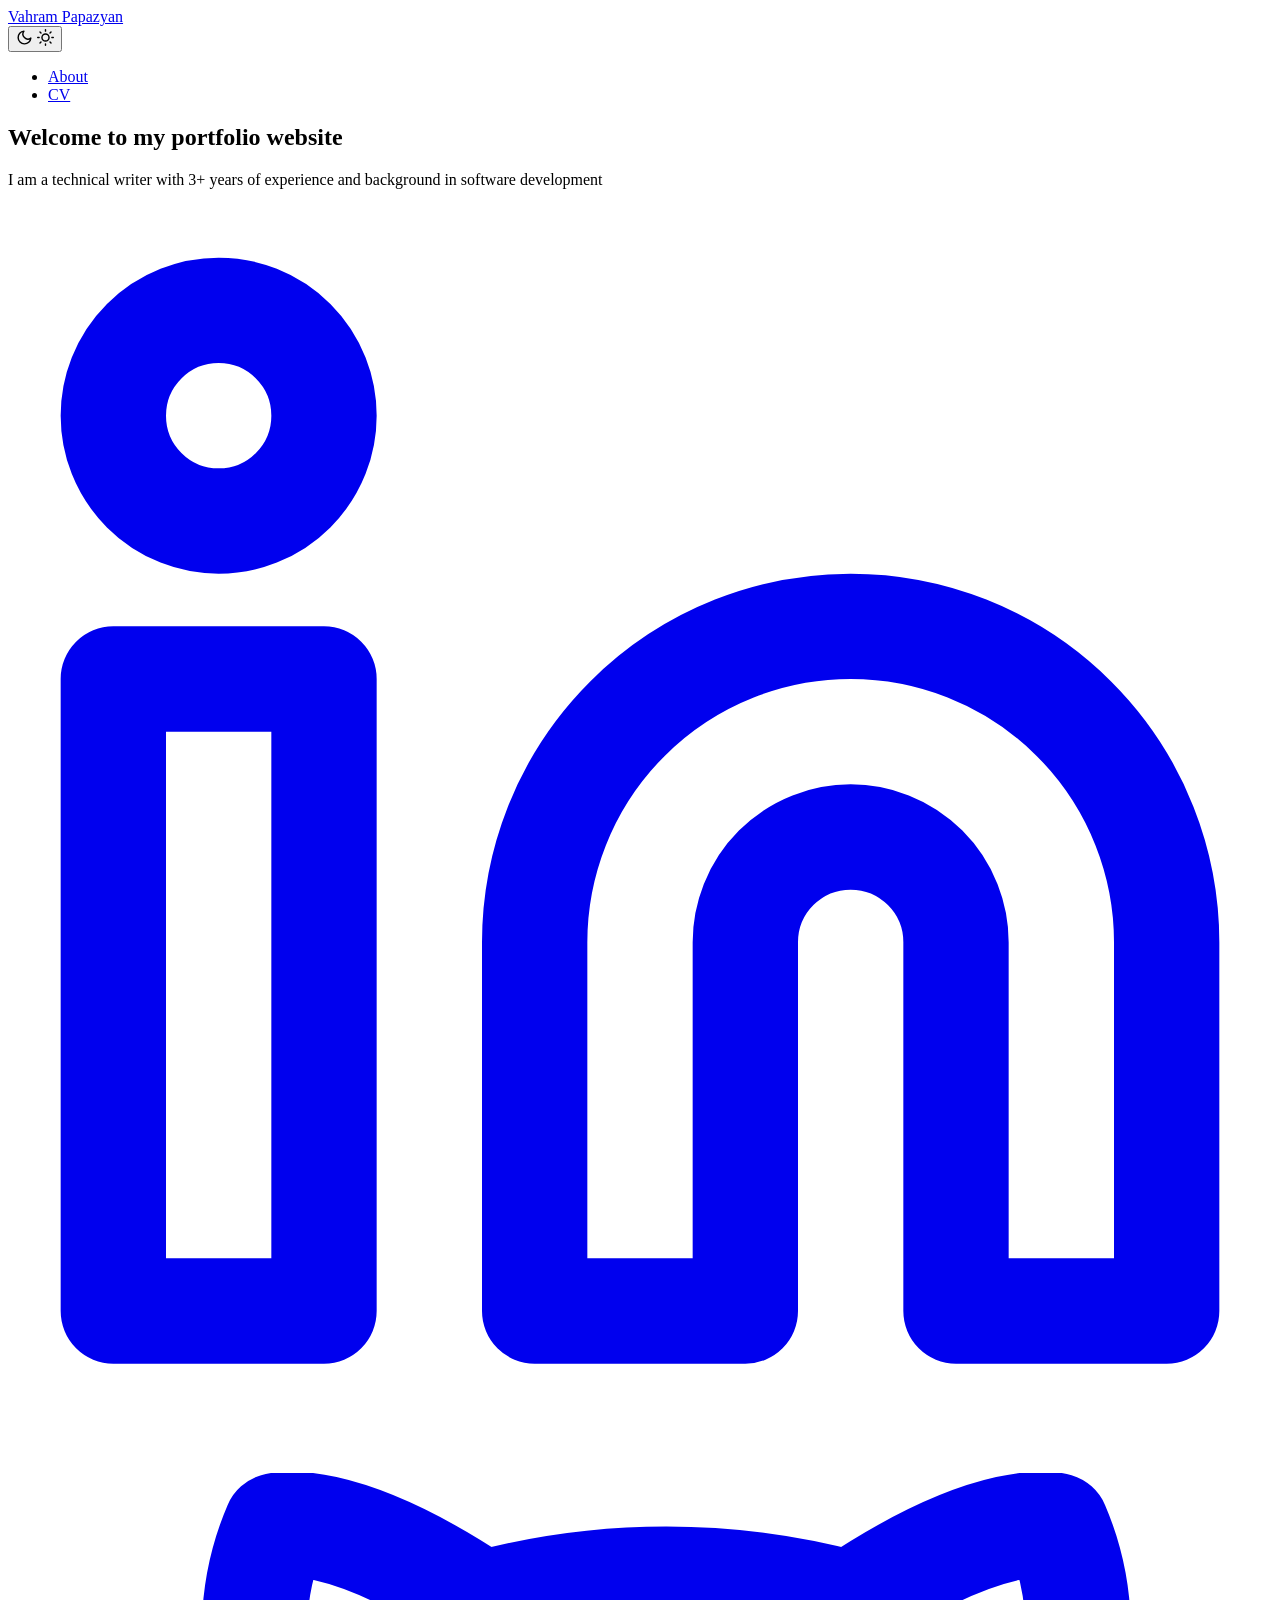
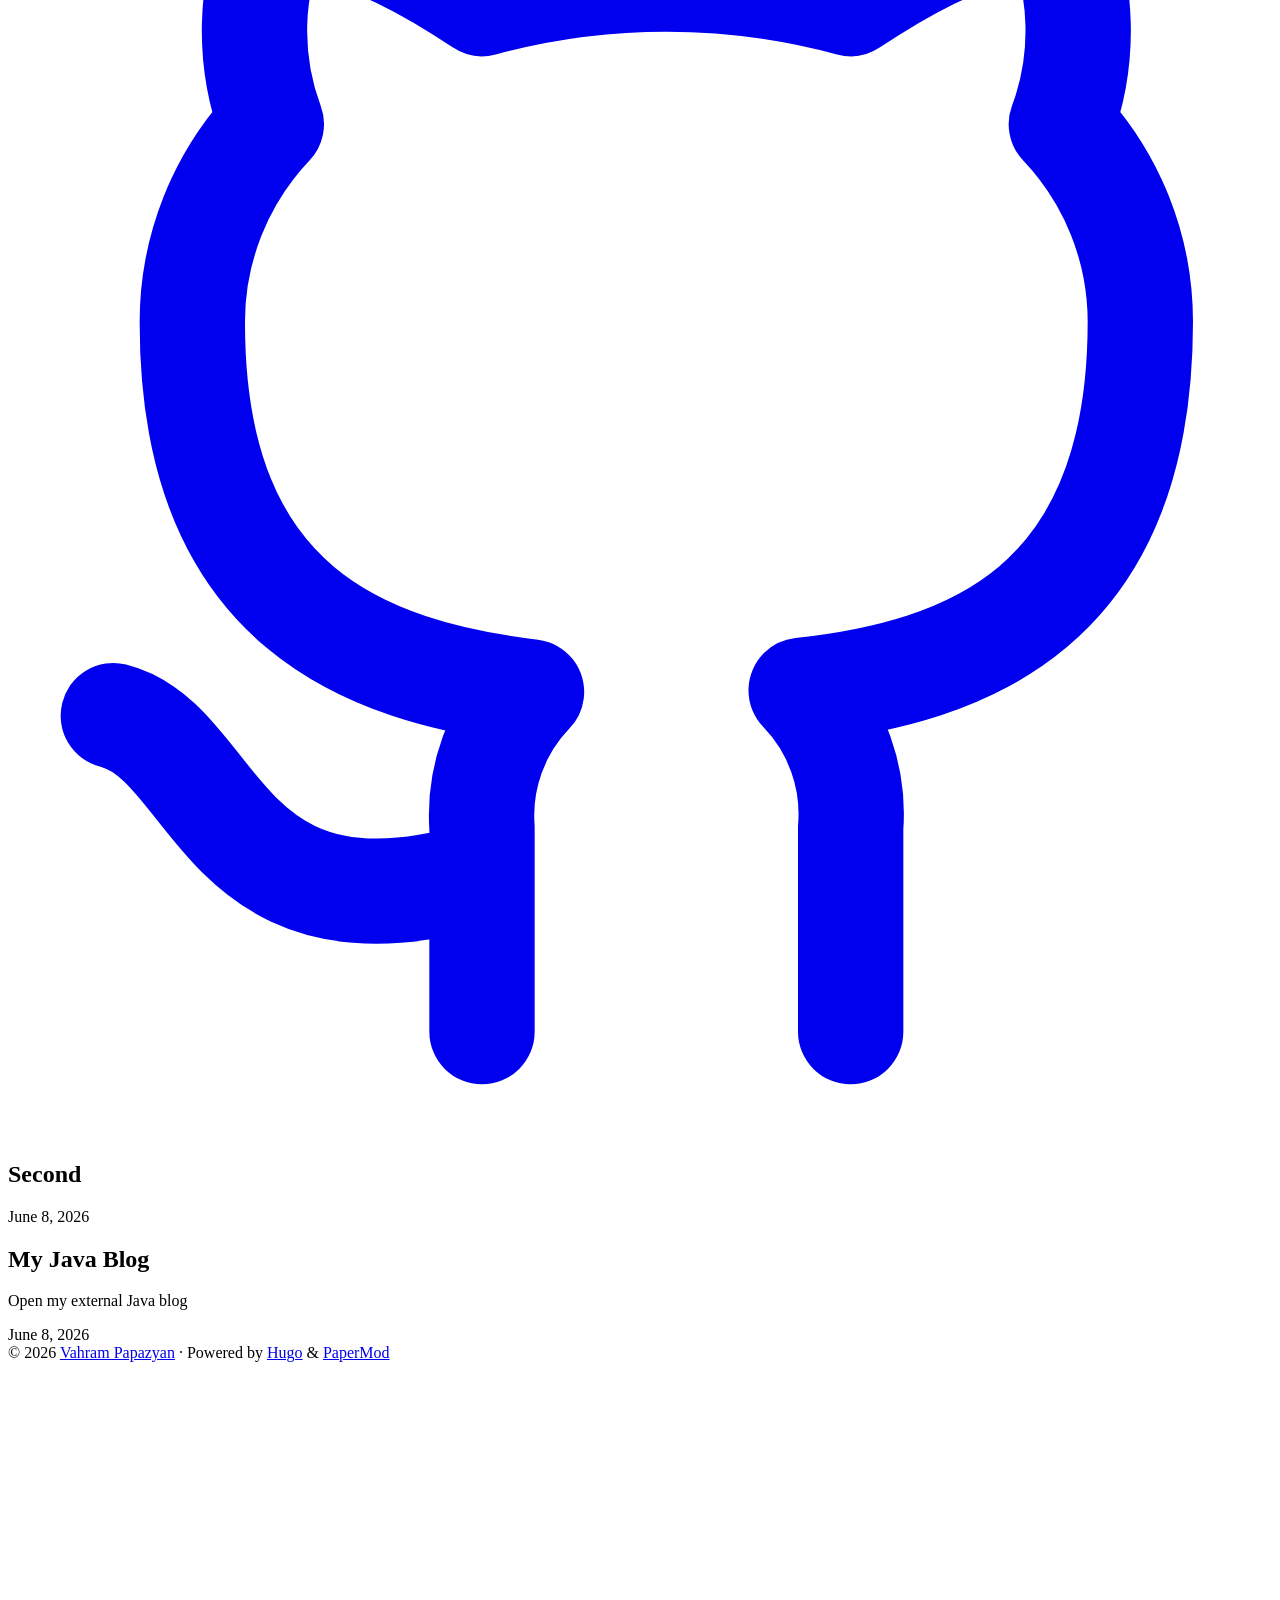
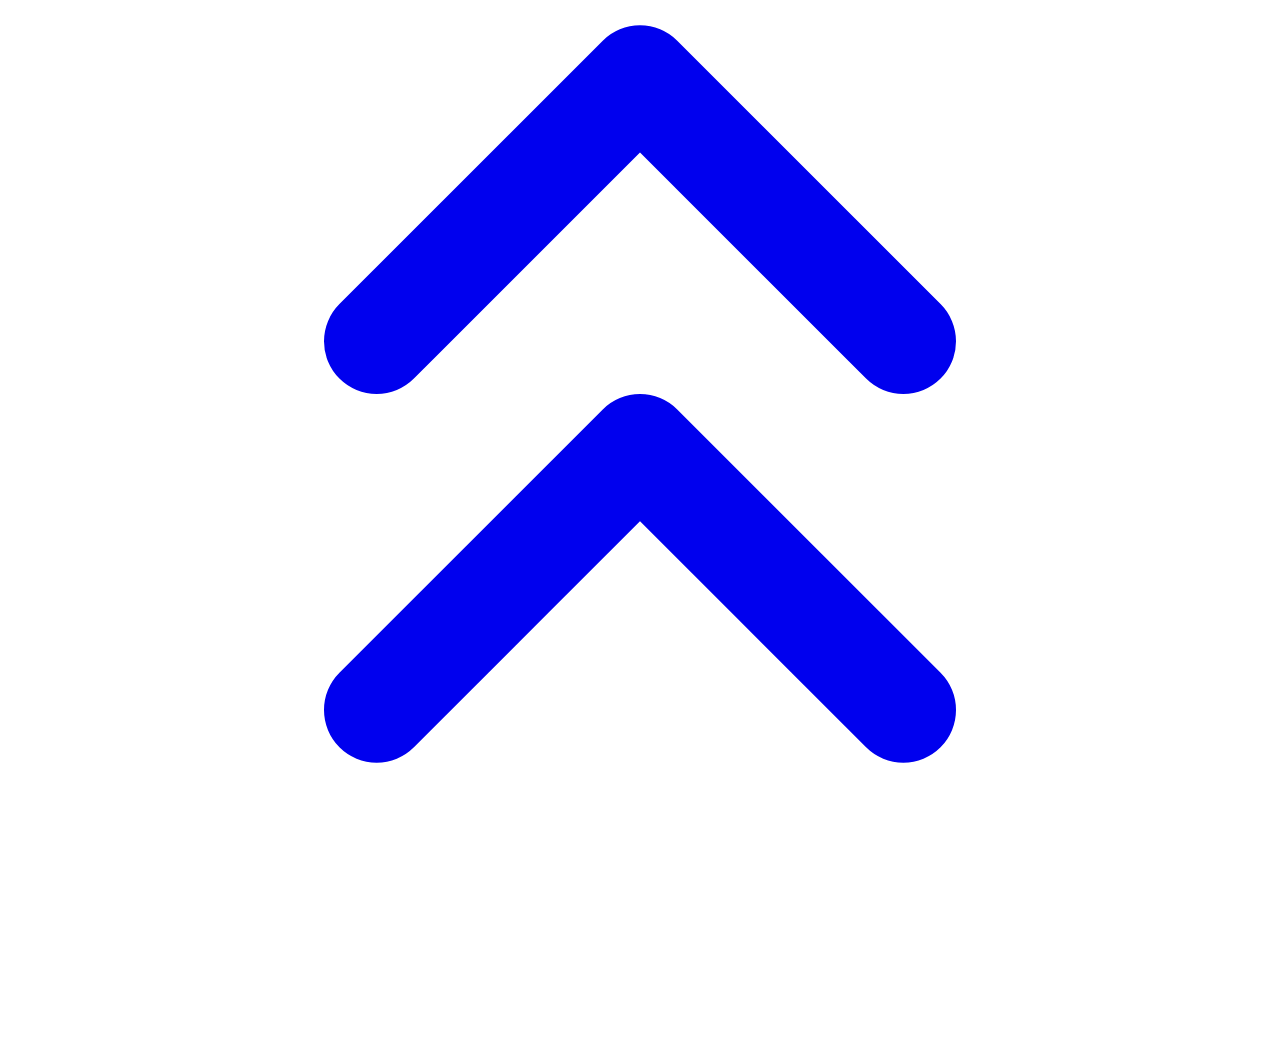
==== public/index.html @ e3df2644 "initial commit" ====
<!DOCTYPE html>
<html lang="en" dir="auto" data-theme="auto">

<head>
	<meta name="generator" content="Hugo 0.150.0"><script src="/livereload.js?mindelay=10&amp;v=2&amp;port=1313&amp;path=livereload" data-no-instant defer></script><meta charset="utf-8">
<meta http-equiv="X-UA-Compatible" content="IE=edge">
<meta name="viewport" content="width=device-width, initial-scale=1, shrink-to-fit=no">
<meta name="robots" content="noindex, nofollow">
<title>Vahram Papazyan</title>

<meta name="description" content="">
<meta name="author" content="">
<link rel="canonical" href="//localhost:1313/">
<link crossorigin="anonymous" href="/assets/css/stylesheet.6ff46447b1fa3f8a5cc0bcae48088decc3ae37f5fbc99406a3aefc3bf0e6044a.css" integrity="sha256-b/RkR7H6P4pcwLyuSAiN7MOuN/X7yZQGo678O/DmBEo=" rel="preload stylesheet" as="style">
<link rel="icon" href="//localhost:1313/favicon.ico">
<link rel="icon" type="image/png" sizes="16x16" href="//localhost:1313/favicon-16x16.png">
<link rel="icon" type="image/png" sizes="32x32" href="//localhost:1313/favicon-32x32.png">
<link rel="apple-touch-icon" href="//localhost:1313/apple-touch-icon.png">
<link rel="mask-icon" href="//localhost:1313/safari-pinned-tab.svg">
<meta name="theme-color" content="#2e2e33">
<meta name="msapplication-TileColor" content="#2e2e33">
<link rel="alternate" type="application/rss+xml" href="//localhost:1313/index.xml" title="rss">
<link rel="alternate" hreflang="en" href="//localhost:1313/">
<noscript>
    <style>
        #theme-toggle,
        .top-link {
            display: none;
        }

    </style>
    <style>
        @media (prefers-color-scheme: dark) {
            :root {
                --theme: rgb(29, 30, 32);
                --entry: rgb(46, 46, 51);
                --primary: rgb(218, 218, 219);
                --secondary: rgb(155, 156, 157);
                --tertiary: rgb(65, 66, 68);
                --content: rgb(196, 196, 197);
                --code-block-bg: rgb(46, 46, 51);
                --code-bg: rgb(55, 56, 62);
                --border: rgb(51, 51, 51);
                color-scheme: dark;
            }

            .list {
                background: var(--theme);
            }

            .toc {
                background: var(--entry);
            }
        }

    </style>
</noscript>
<script>
    if (localStorage.getItem("pref-theme") === "dark") {
        document.querySelector("html").dataset.theme = 'dark';
    } else if (localStorage.getItem("pref-theme") === "light") {
       document.querySelector("html").dataset.theme = 'light';
    } else if (window.matchMedia('(prefers-color-scheme: dark)').matches) {
        document.querySelector("html").dataset.theme = 'dark';
    } else {
        document.querySelector("html").dataset.theme = 'light';
    }

</script>
</head>
<body class="list" id="top">
    <header class="header">
    <nav class="header-nav">
        <div class="logo">
            <a href="//localhost:1313/" accesskey="h" title="Vahram Papazyan (Alt + H)">Vahram Papazyan</a>
            <div class="logo-switches">
                <button id="theme-toggle" class="theme-toggle" accesskey="t" title="(Alt + T)" aria-label="Toggle theme">
                    <svg class="moon" xmlns="http://www.w3.org/2000/svg" width="17" height="17" viewBox="0 0 24 24"
                        fill="none" stroke="currentColor" stroke-width="2" stroke-linecap="round"
                        stroke-linejoin="round">
                        <path d="M21 12.79A9 9 0 1 1 11.21 3 7 7 0 0 0 21 12.79z"></path>
                    </svg>
                    <svg class="sun" xmlns="http://www.w3.org/2000/svg" width="17" height="17" viewBox="0 0 24 24"
                        fill="none" stroke="currentColor" stroke-width="2" stroke-linecap="round"
                        stroke-linejoin="round">
                        <circle cx="12" cy="12" r="5"></circle>
                        <line x1="12" y1="1" x2="12" y2="3"></line>
                        <line x1="12" y1="21" x2="12" y2="23"></line>
                        <line x1="4.22" y1="4.22" x2="5.64" y2="5.64"></line>
                        <line x1="18.36" y1="18.36" x2="19.78" y2="19.78"></line>
                        <line x1="1" y1="12" x2="3" y2="12"></line>
                        <line x1="21" y1="12" x2="23" y2="12"></line>
                        <line x1="4.22" y1="19.78" x2="5.64" y2="18.36"></line>
                        <line x1="18.36" y1="5.64" x2="19.78" y2="4.22"></line>
                    </svg>
                </button>
            </div>
        </div>
        <ul id="menu" class="menu">
            <li>
                <a href="//localhost:1313/about/" title="About">
                    <span>About</span>
                </a>
            </li>
            <li>
                <a href="//localhost:1313/cv/" title="CV">
                    <span>CV</span>
                </a>
            </li>
        </ul>
    </nav>
</header>
<main class="main"> 
<article class="first-entry home-info">
    <header class="entry-header">
        <h1>Welcome to my portfolio website</h1>
    </header>
    <div class="entry-content md-content">
        
        <p>I am a technical writer with 3+ years of experience and background in software development</p>

    </div>
    <footer class="entry-footer">
        <div class="social-icons" >
    <a href="https://www.linkedin.com/in/vahrampapazyan/" target="_blank" rel="noopener noreferrer me"
        title="Linkedin">
        <svg xmlns="http://www.w3.org/2000/svg" viewBox="0 0 24 24" fill="none" stroke="currentColor" stroke-width="2"
    stroke-linecap="round" stroke-linejoin="round">
    <path d="M16 8a6 6 0 0 1 6 6v7h-4v-7a2 2 0 0 0-2-2 2 2 0 0 0-2 2v7h-4v-7a6 6 0 0 1 6-6z"></path>
    <rect x="2" y="9" width="4" height="12"></rect>
    <circle cx="4" cy="4" r="2"></circle>
</svg>
    </a>
    <a href="https://github.com/vahram-papazyan" target="_blank" rel="noopener noreferrer me"
        title="GitHub">
        <svg xmlns="http://www.w3.org/2000/svg" viewBox="0 0 24 24" fill="none" stroke="currentColor" stroke-width="2"
    stroke-linecap="round" stroke-linejoin="round">
    <path
        d="M9 19c-5 1.5-5-2.5-7-3m14 6v-3.87a3.37 3.37 0 0 0-.94-2.61c3.14-.35 6.44-1.54 6.44-7A5.44 5.44 0 0 0 20 4.77 5.07 5.07 0 0 0 19.91 1S18.73.65 16 2.48a13.38 13.38 0 0 0-7 0C6.27.65 5.09 1 5.09 1A5.07 5.07 0 0 0 5 4.77a5.44 5.44 0 0 0-1.5 3.78c0 5.42 3.3 6.61 6.44 7A3.37 3.37 0 0 0 9 18.13V22">
    </path>
</svg>
    </a>
</div>

    </footer>
</article>

<article class="post-entry"> 
  <header class="entry-header">
    <h2 class="entry-hint-parent">Second
    </h2>
  </header>
  <div class="entry-content">
    <p></p>
  </div>
  <footer class="entry-footer">

<span title='2026-06-08 14:48:52 +0400 +04'>June 8, 2026</span></footer>
  <a class="entry-link" aria-label="post link to Second" href="//localhost:1313/posts/second/"></a>
</article>

<article class="post-entry"> 
  <header class="entry-header">
    <h2 class="entry-hint-parent">My Java Blog
    </h2>
  </header>
  <div class="entry-content">
    <p>Open my external Java blog</p>
  </div>
  <footer class="entry-footer">

<span title='2026-06-08 02:12:17 +0400 +04'>June 8, 2026</span></footer>
  <a class="entry-link" aria-label="post link to My Java Blog" href="https://hyperskill.org/learn/step/23601"></a>
</article>
    </main>
    
<footer class="footer">
        <span>&copy; 2026 <a href="//localhost:1313/">Vahram Papazyan</a></span> · 

    
    
    <span>
        Powered by
        <a href="https://gohugo.io/?utm_source=papermod" rel="noopener" target="_blank">Hugo</a> &
        <a href="https://github.com/adityatelange/hugo-PaperMod/" rel="noopener" target="_blank">PaperMod</a>
    </span>
</footer>
<a href="#top" id="top-link" class="top-link hidden" aria-label="go to top" title="Go to Top (Alt + G)" accesskey="g">
    <svg xmlns="http://www.w3.org/2000/svg" viewBox="0 0 24 24" fill="none" stroke="currentColor" stroke-width="2"
        stroke-linecap="round" stroke-linejoin="round" class="feather feather-chevrons-up">
        <polyline points="17 11 12 6 7 11"></polyline>
        <polyline points="17 18 12 13 7 18"></polyline>
    </svg>
</a>

<script>
    let menu = document.getElementById('menu');
    if (menu) {
        
        const scrollPosition = localStorage.getItem("menu-scroll-position");
        if (scrollPosition) {
            menu.scrollLeft = parseInt(scrollPosition, 10);
        }
        
        menu.onscroll = function () {
            localStorage.setItem("menu-scroll-position", menu.scrollLeft);
        }
    }

    document.querySelectorAll('a[href^="#"]').forEach(anchor => {
        anchor.addEventListener("click", function (e) {
            e.preventDefault();
            var id = this.getAttribute("href").substr(1);
            if (!window.matchMedia('(prefers-reduced-motion: reduce)').matches) {
                document.querySelector(`[id='${decodeURIComponent(id)}']`).scrollIntoView({
                    behavior: "smooth"
                });
            } else {
                document.querySelector(`[id='${decodeURIComponent(id)}']`).scrollIntoView();
            }
            if (id === "top") {
                history.replaceState(null, null, " ");
            } else {
                history.pushState(null, null, `#${id}`);
            }
        });
    });

</script>
<script>
    var toplink = document.getElementById("top-link");
    window.onscroll = function () {
        const scrollThreshold = window.innerHeight;
        if (document.body.scrollTop > scrollThreshold || document.documentElement.scrollTop > scrollThreshold) {
            toplink.classList.remove("hidden");
        } else {
            toplink.classList.add("hidden");
        }
    };

</script>
<script>
    document.getElementById("theme-toggle").addEventListener("click", () => {
        const html = document.querySelector("html");
        if (html.dataset.theme === "dark") {
            html.dataset.theme = 'light';
            localStorage.setItem("pref-theme", 'light');
        } else {
            html.dataset.theme = 'dark';
            localStorage.setItem("pref-theme", 'dark');
        }
    })

</script>
</body>

</html>
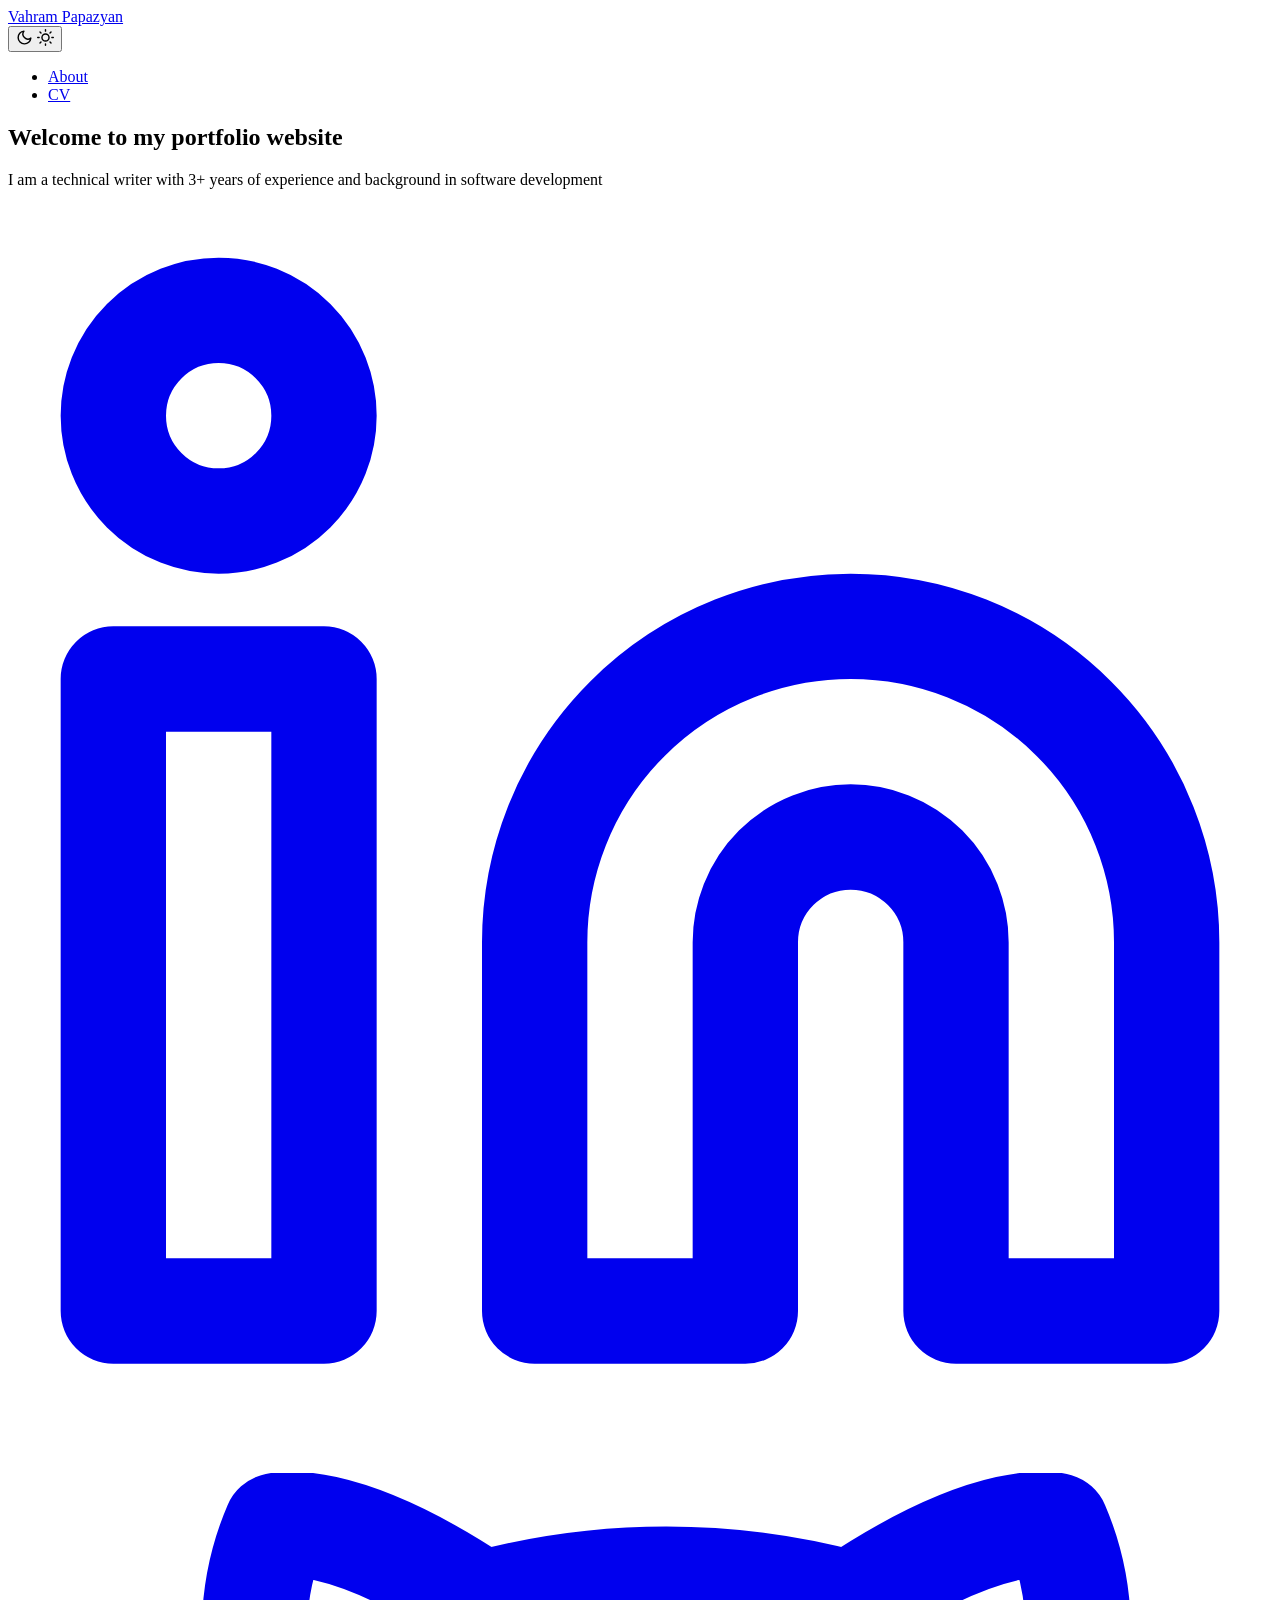
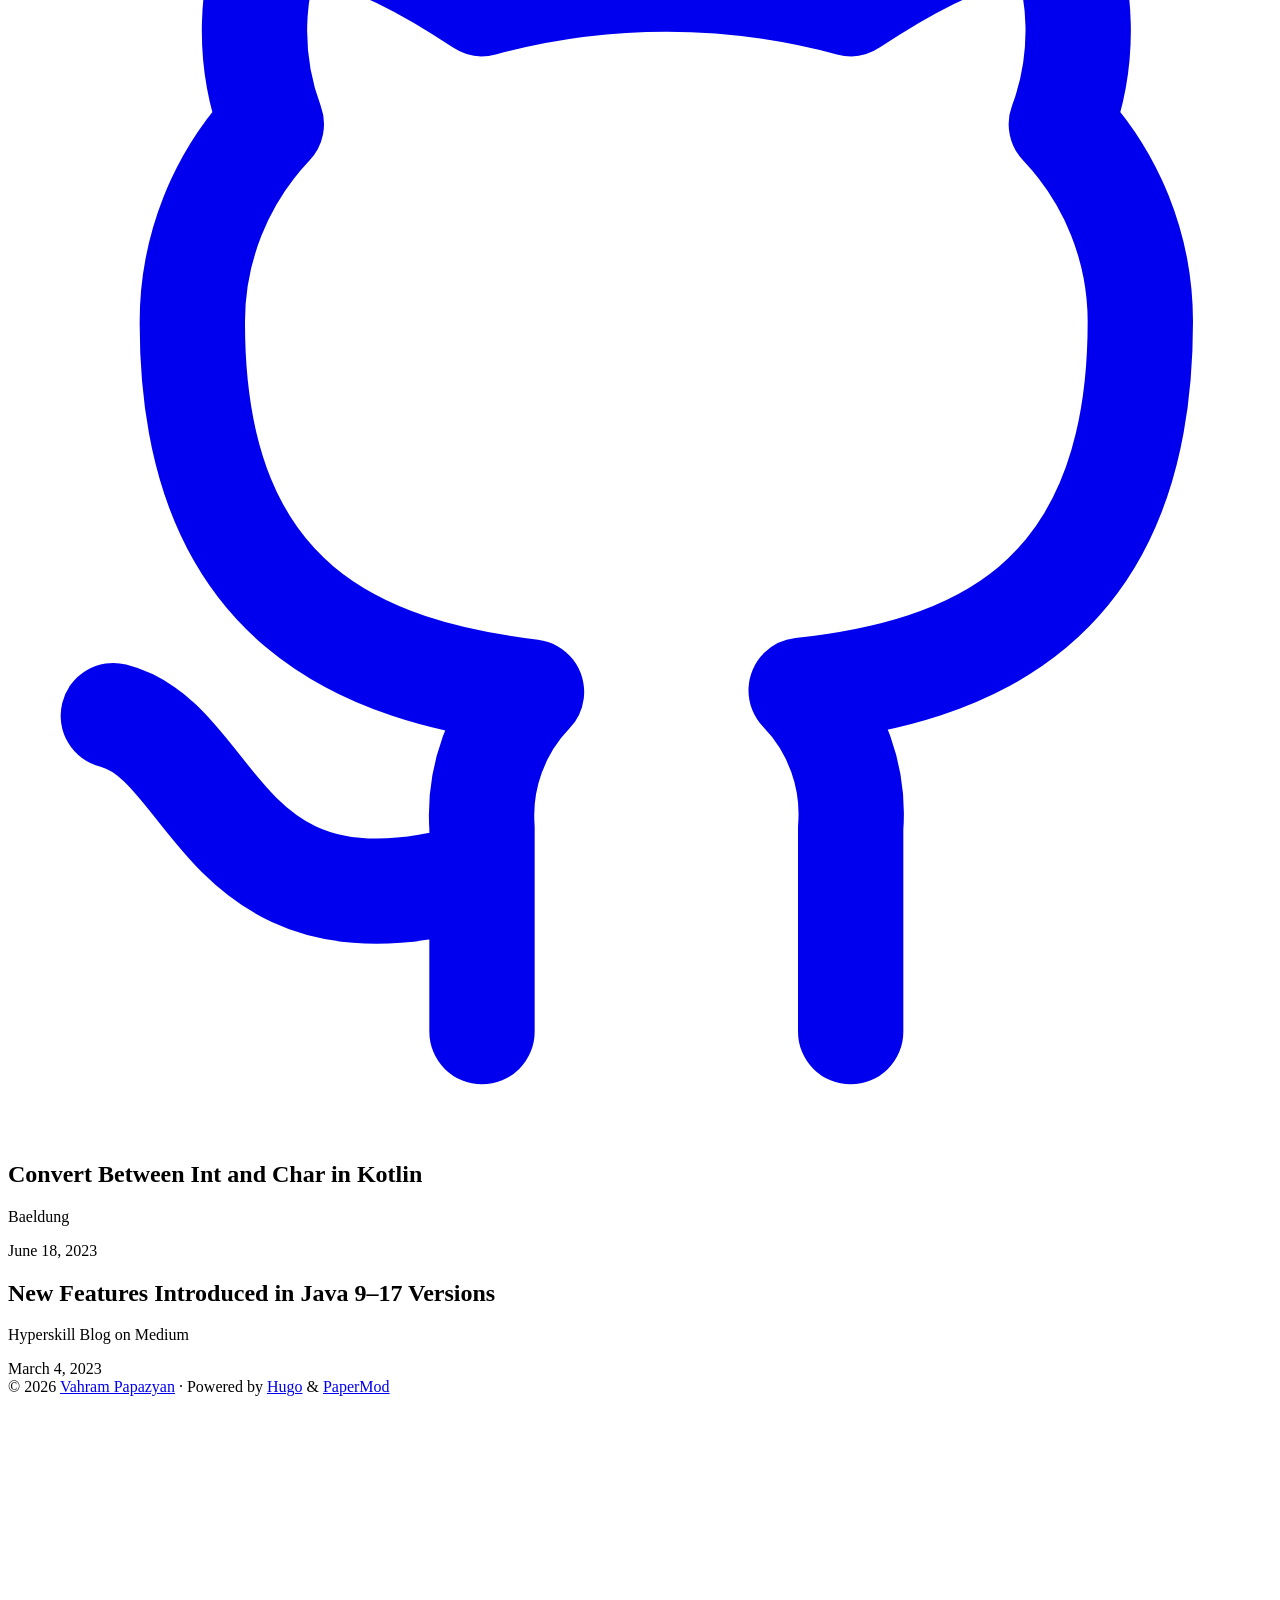
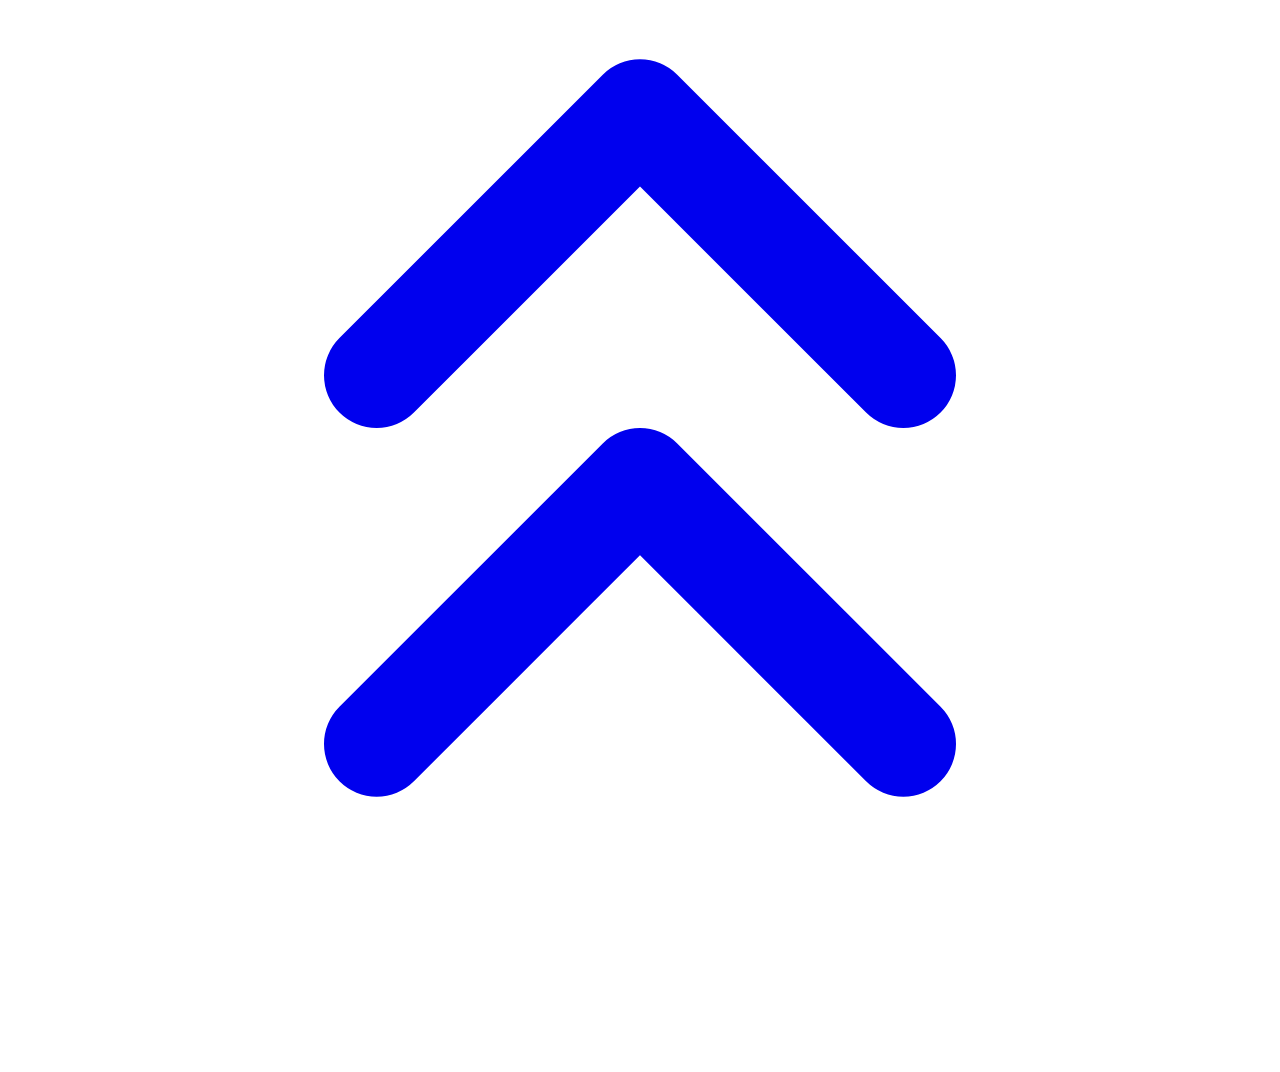
==== commit 3f08ea3a: "update existing posts" ====
--- a/public/index.html
+++ b/public/index.html
@@ -2,7 +2,7 @@
 <html lang="en" dir="auto" data-theme="auto">
 
 <head>
-	<meta name="generator" content="Hugo 0.150.0"><script src="/livereload.js?mindelay=10&amp;v=2&amp;port=1313&amp;path=livereload" data-no-instant defer></script><meta charset="utf-8">
+	<meta name="generator" content="Hugo 0.150.0"><script src="/portfolio/livereload.js?mindelay=10&amp;v=2&amp;port=1313&amp;path=portfolio/livereload" data-no-instant defer></script><meta charset="utf-8">
 <meta http-equiv="X-UA-Compatible" content="IE=edge">
 <meta name="viewport" content="width=device-width, initial-scale=1, shrink-to-fit=no">
 <meta name="robots" content="noindex, nofollow">
@@ -10,17 +10,17 @@
 
 <meta name="description" content="">
 <meta name="author" content="">
-<link rel="canonical" href="//localhost:1313/">
-<link crossorigin="anonymous" href="/assets/css/stylesheet.6ff46447b1fa3f8a5cc0bcae48088decc3ae37f5fbc99406a3aefc3bf0e6044a.css" integrity="sha256-b/RkR7H6P4pcwLyuSAiN7MOuN/X7yZQGo678O/DmBEo=" rel="preload stylesheet" as="style">
-<link rel="icon" href="//localhost:1313/favicon.ico">
-<link rel="icon" type="image/png" sizes="16x16" href="//localhost:1313/favicon-16x16.png">
-<link rel="icon" type="image/png" sizes="32x32" href="//localhost:1313/favicon-32x32.png">
-<link rel="apple-touch-icon" href="//localhost:1313/apple-touch-icon.png">
-<link rel="mask-icon" href="//localhost:1313/safari-pinned-tab.svg">
+<link rel="canonical" href="http://localhost:1313/portfolio/">
+<link crossorigin="anonymous" href="/portfolio/assets/css/stylesheet.6ff46447b1fa3f8a5cc0bcae48088decc3ae37f5fbc99406a3aefc3bf0e6044a.css" integrity="sha256-b/RkR7H6P4pcwLyuSAiN7MOuN/X7yZQGo678O/DmBEo=" rel="preload stylesheet" as="style">
+<link rel="icon" href="http://localhost:1313/portfolio/favicon.ico">
+<link rel="icon" type="image/png" sizes="16x16" href="http://localhost:1313/portfolio/favicon-16x16.png">
+<link rel="icon" type="image/png" sizes="32x32" href="http://localhost:1313/portfolio/favicon-32x32.png">
+<link rel="apple-touch-icon" href="http://localhost:1313/portfolio/apple-touch-icon.png">
+<link rel="mask-icon" href="http://localhost:1313/portfolio/safari-pinned-tab.svg">
 <meta name="theme-color" content="#2e2e33">
 <meta name="msapplication-TileColor" content="#2e2e33">
-<link rel="alternate" type="application/rss+xml" href="//localhost:1313/index.xml" title="rss">
-<link rel="alternate" hreflang="en" href="//localhost:1313/">
+<link rel="alternate" type="application/rss+xml" href="http://localhost:1313/portfolio/index.xml" title="rss">
+<link rel="alternate" hreflang="en" href="http://localhost:1313/portfolio/">
 <noscript>
     <style>
         #theme-toggle,
@@ -72,7 +72,7 @@
     <header class="header">
     <nav class="header-nav">
         <div class="logo">
-            <a href="//localhost:1313/" accesskey="h" title="Vahram Papazyan (Alt + H)">Vahram Papazyan</a>
+            <a href="http://localhost:1313/portfolio/" accesskey="h" title="Vahram Papazyan (Alt + H)">Vahram Papazyan</a>
             <div class="logo-switches">
                 <button id="theme-toggle" class="theme-toggle" accesskey="t" title="(Alt + T)" aria-label="Toggle theme">
                     <svg class="moon" xmlns="http://www.w3.org/2000/svg" width="17" height="17" viewBox="0 0 24 24"
@@ -98,12 +98,12 @@
         </div>
         <ul id="menu" class="menu">
             <li>
-                <a href="//localhost:1313/about/" title="About">
+                <a href="http://localhost:1313/portfolio/about/" title="About">
                     <span>About</span>
                 </a>
             </li>
             <li>
-                <a href="//localhost:1313/cv/" title="CV">
+                <a href="http://localhost:1313/portfolio/my-cv/" title="CV">
                     <span>CV</span>
                 </a>
             </li>
@@ -147,35 +147,35 @@
 
 <article class="post-entry"> 
   <header class="entry-header">
-    <h2 class="entry-hint-parent">Second
+    <h2 class="entry-hint-parent">Convert Between Int and Char in Kotlin
     </h2>
   </header>
   <div class="entry-content">
-    <p></p>
+    <p>Baeldung</p>
   </div>
   <footer class="entry-footer">
 
-<span title='2026-06-08 14:48:52 +0400 +04'>June 8, 2026</span></footer>
-  <a class="entry-link" aria-label="post link to Second" href="//localhost:1313/posts/second/"></a>
+<span title='2023-06-18 14:48:52 +0400 +04'>June 18, 2023</span></footer>
+  <a class="entry-link" aria-label="post link to Convert Between Int and Char in Kotlin" href="https://www.baeldung.com/kotlin/convert-between-int-and-char"></a>
 </article>
 
 <article class="post-entry"> 
   <header class="entry-header">
-    <h2 class="entry-hint-parent">My Java Blog
+    <h2 class="entry-hint-parent">New Features Introduced in Java 9–17 Versions
     </h2>
   </header>
   <div class="entry-content">
-    <p>Open my external Java blog</p>
+    <p>Hyperskill Blog on Medium</p>
   </div>
   <footer class="entry-footer">
 
-<span title='2026-06-08 02:12:17 +0400 +04'>June 8, 2026</span></footer>
-  <a class="entry-link" aria-label="post link to My Java Blog" href="https://hyperskill.org/learn/step/23601"></a>
+<span title='2023-03-04 02:12:17 +0400 +04'>March 4, 2023</span></footer>
+  <a class="entry-link" aria-label="post link to New Features Introduced in Java 9–17 Versions" href="https://medium.com/hyperskill/new-features-introduced-in-java-9-17-versions-5af709b58f0e"></a>
 </article>
     </main>
     
 <footer class="footer">
-        <span>&copy; 2026 <a href="//localhost:1313/">Vahram Papazyan</a></span> · 
+        <span>&copy; 2026 <a href="http://localhost:1313/portfolio/">Vahram Papazyan</a></span> · 
 
     
     
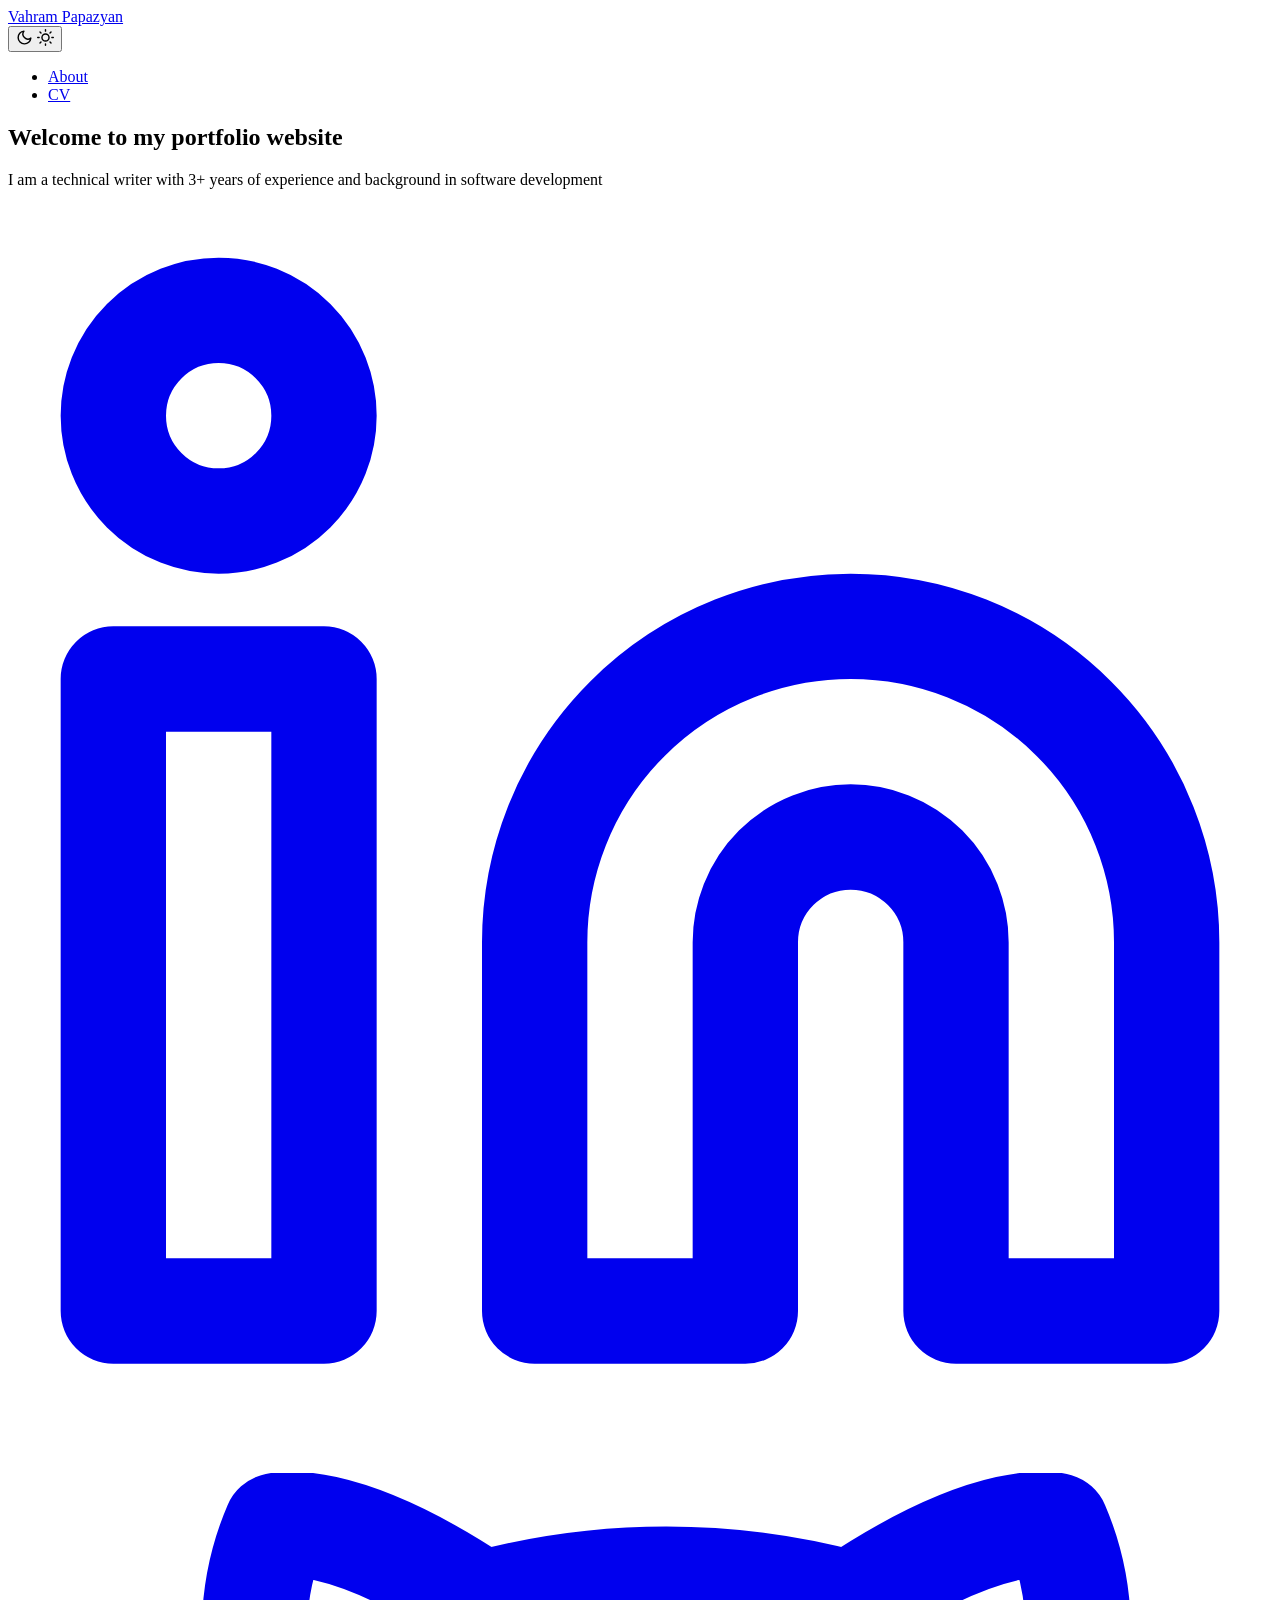
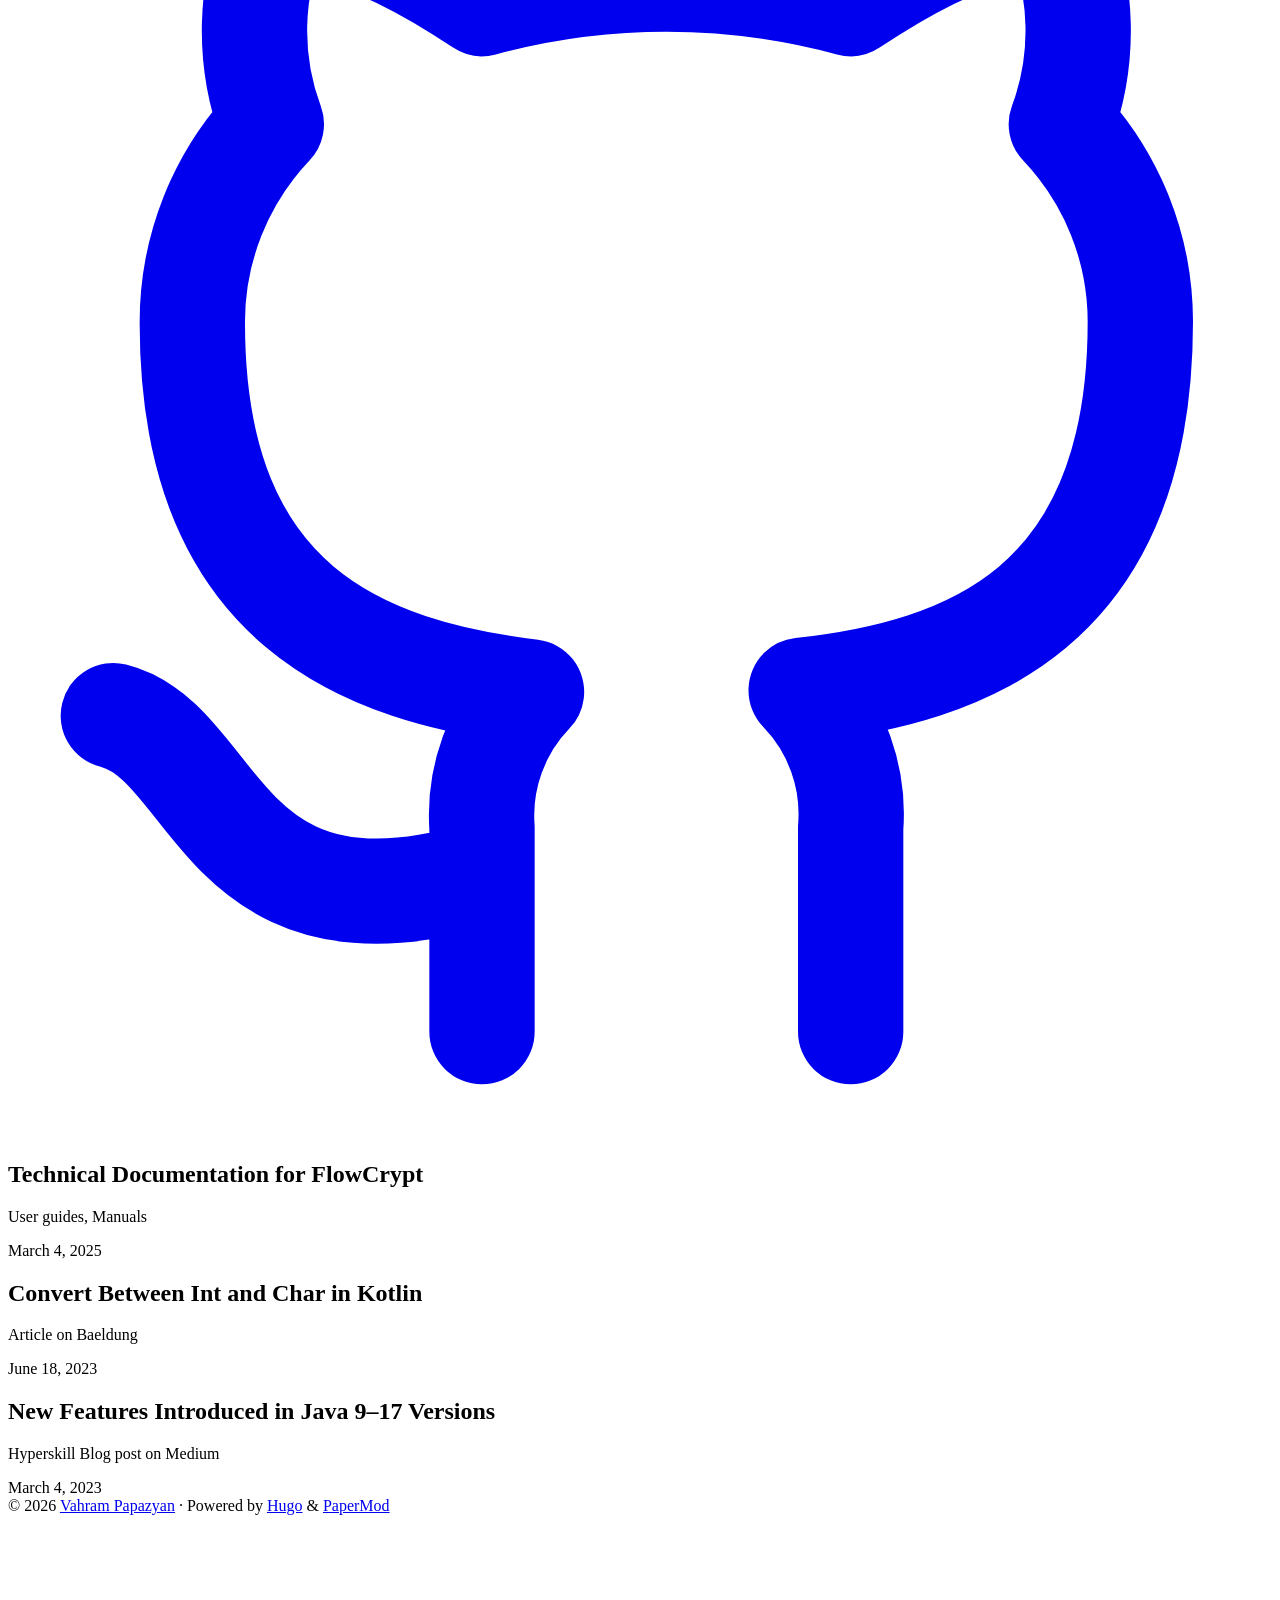
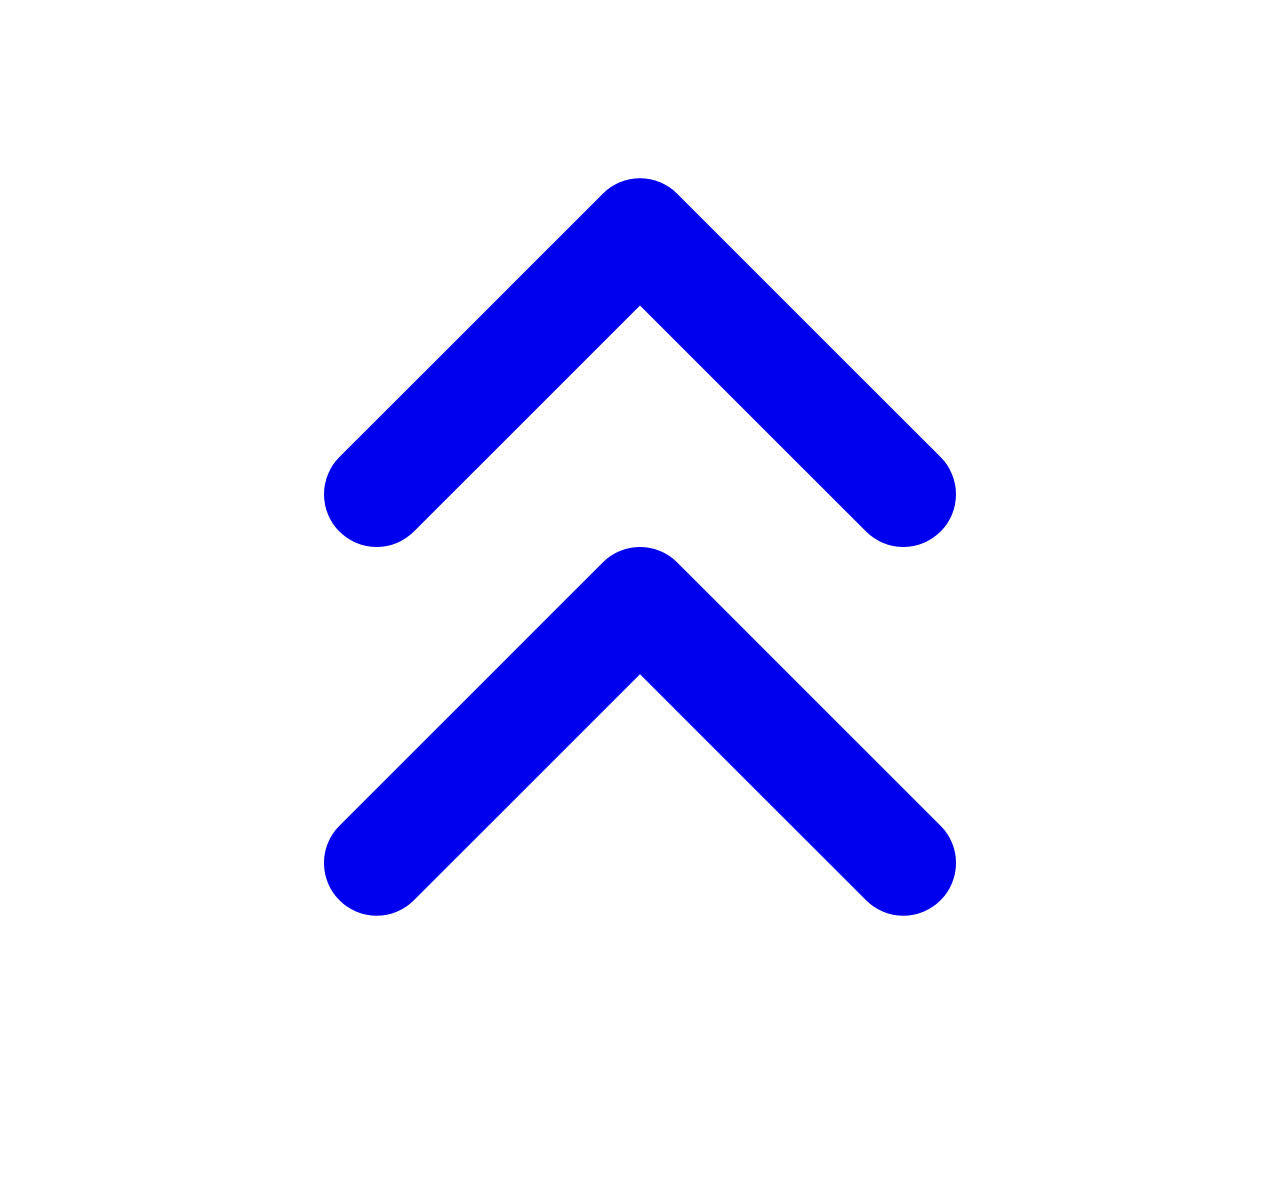
==== commit 23e2e90e: "add post" ====
--- a/public/index.html
+++ b/public/index.html
@@ -147,11 +147,25 @@
 
 <article class="post-entry"> 
   <header class="entry-header">
+    <h2 class="entry-hint-parent">Technical Documentation for FlowCrypt
+    </h2>
+  </header>
+  <div class="entry-content">
+    <p>User guides, Manuals</p>
+  </div>
+  <footer class="entry-footer">
+
+<span title='2025-03-04 02:12:17 +0400 +04'>March 4, 2025</span></footer>
+  <a class="entry-link" aria-label="post link to Technical Documentation for FlowCrypt" href="https://flowcrypt.com/docs/"></a>
+</article>
+
+<article class="post-entry"> 
+  <header class="entry-header">
     <h2 class="entry-hint-parent">Convert Between Int and Char in Kotlin
     </h2>
   </header>
   <div class="entry-content">
-    <p>Baeldung</p>
+    <p>Article on Baeldung</p>
   </div>
   <footer class="entry-footer">
 
@@ -165,7 +179,7 @@
     </h2>
   </header>
   <div class="entry-content">
-    <p>Hyperskill Blog on Medium</p>
+    <p>Hyperskill Blog post on Medium</p>
   </div>
   <footer class="entry-footer">
 
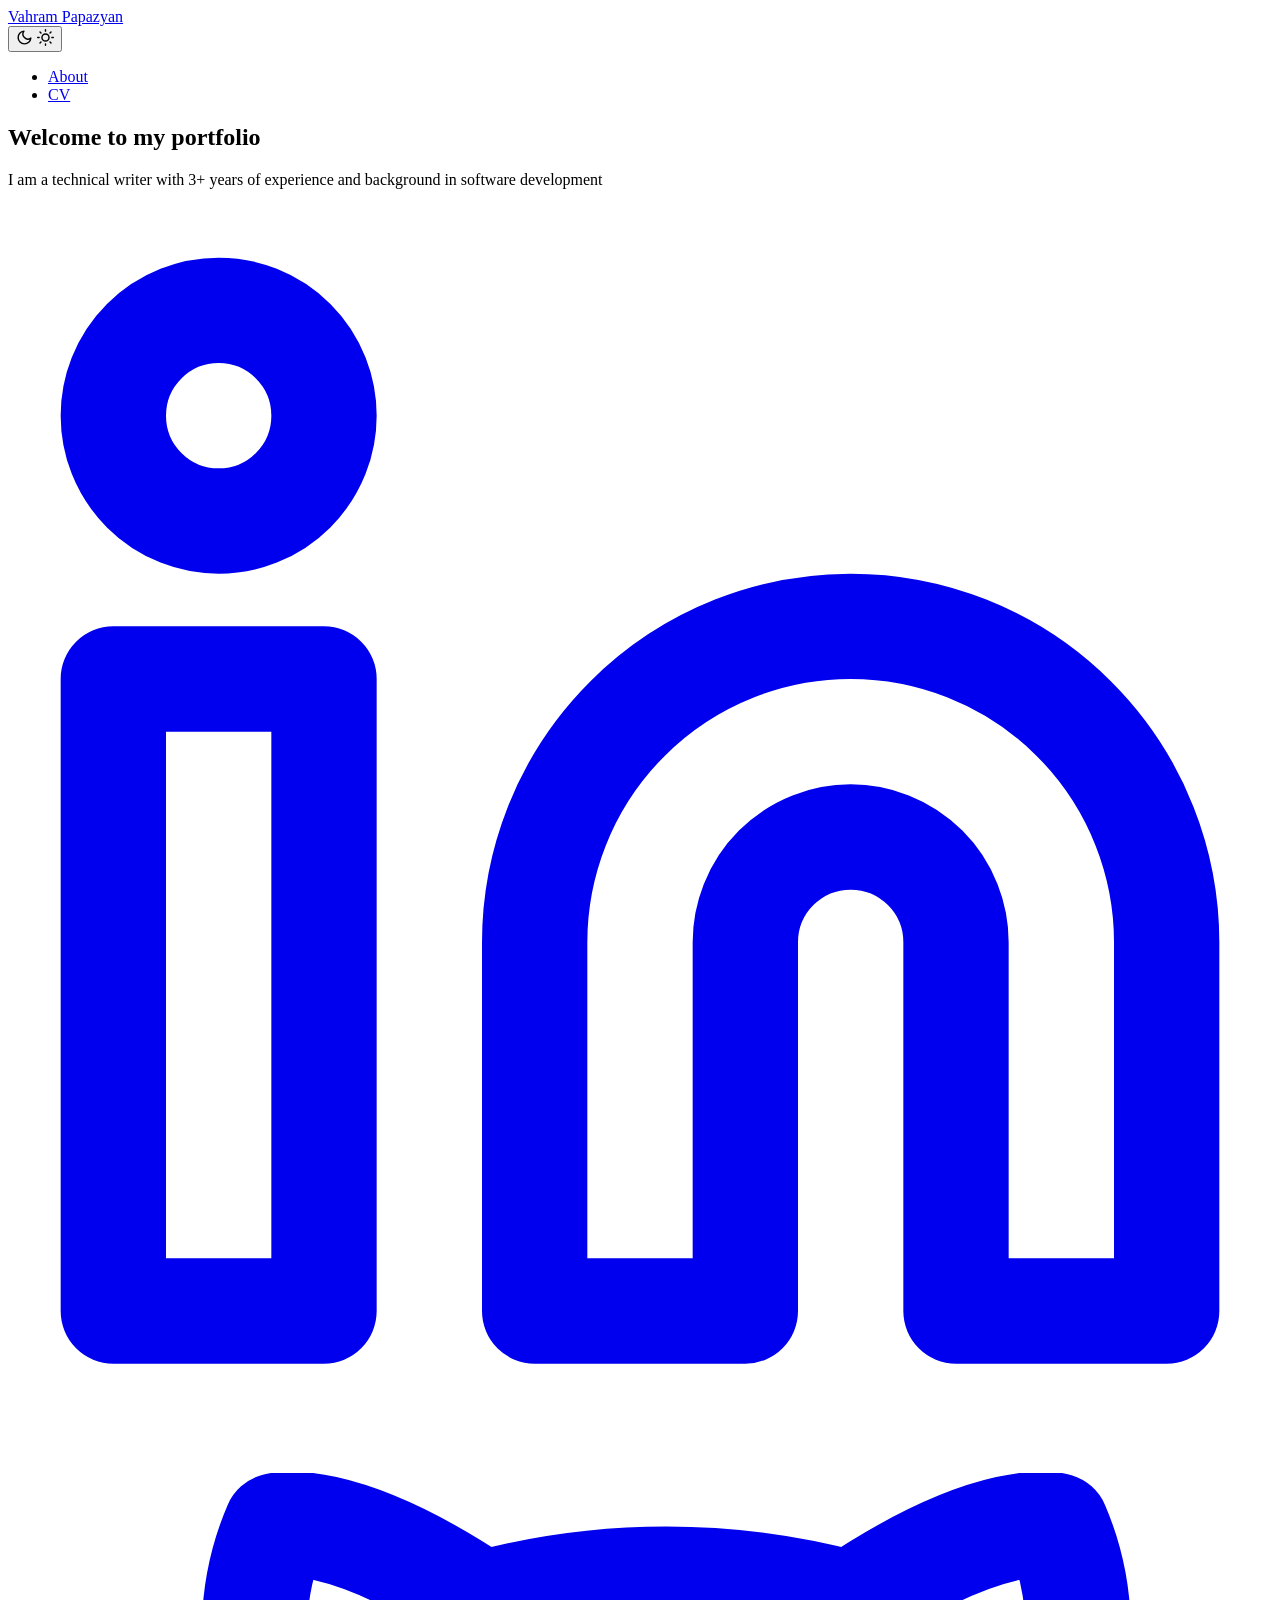
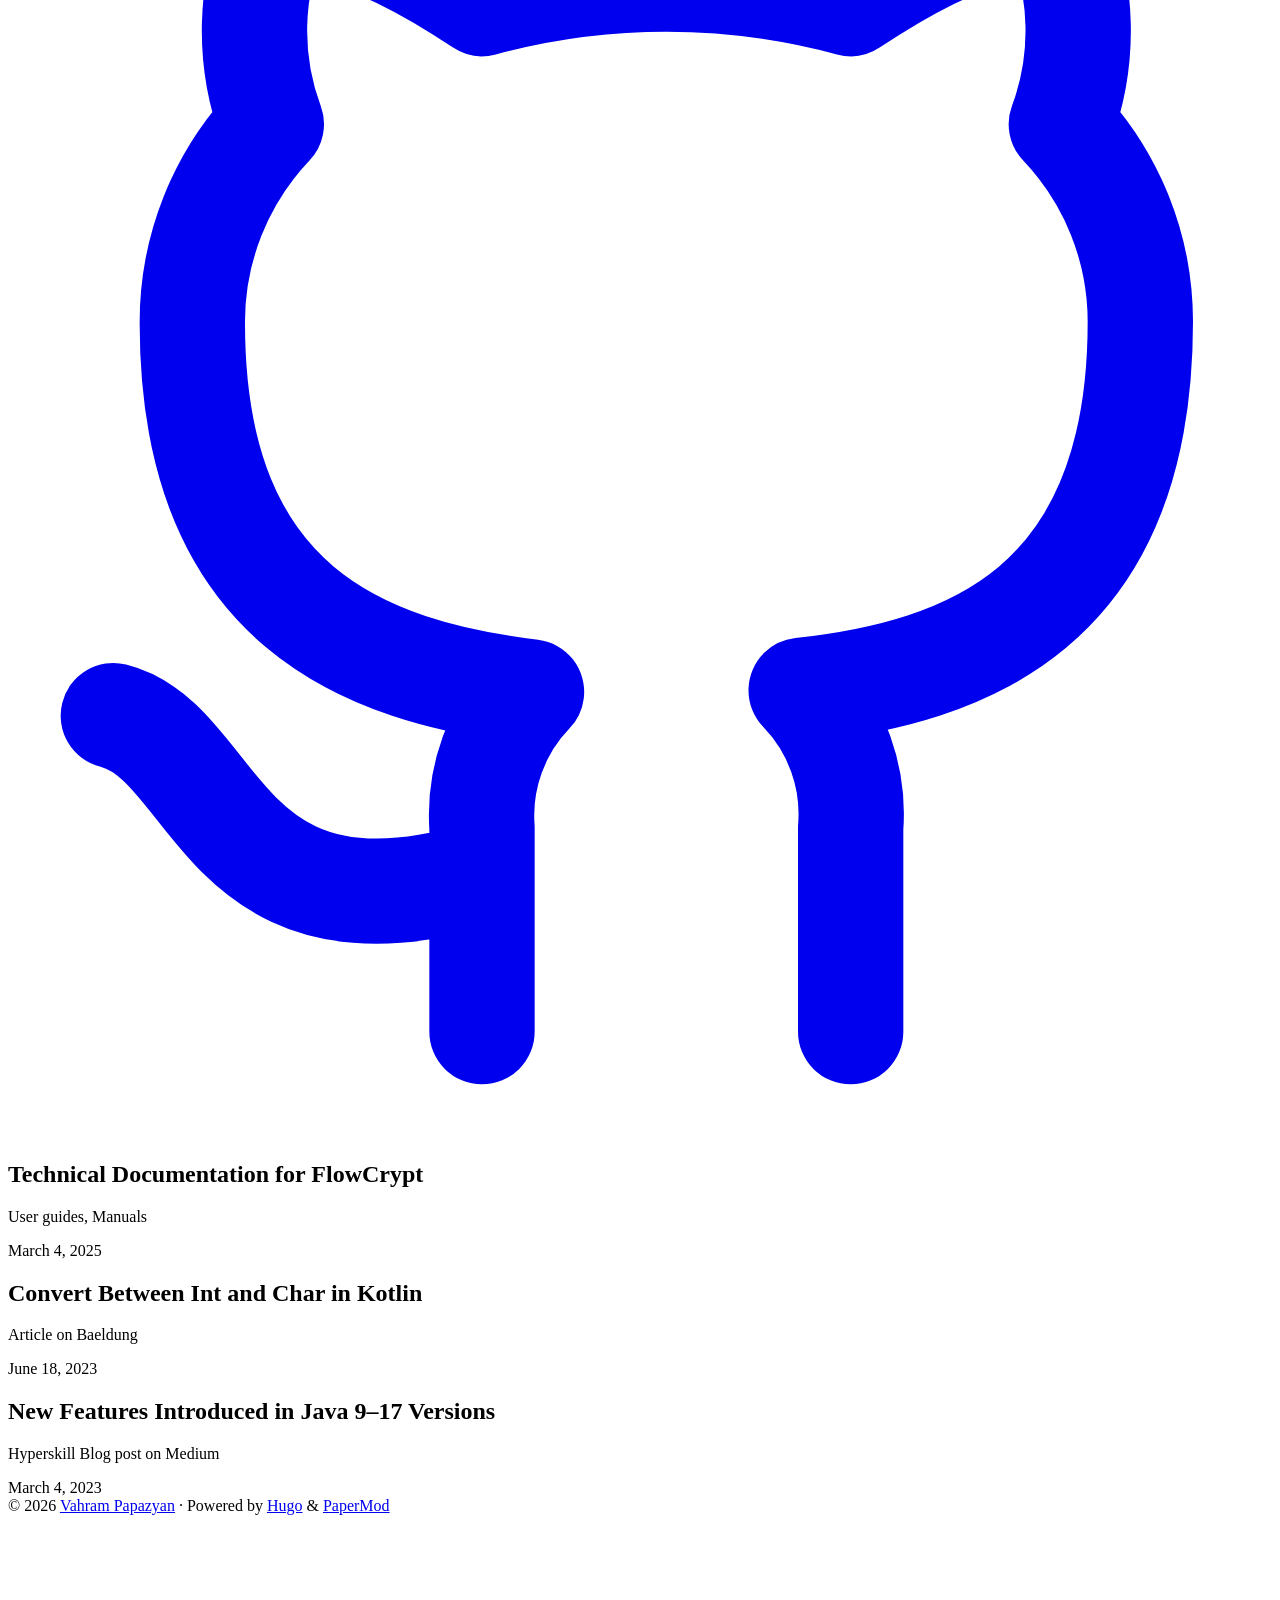
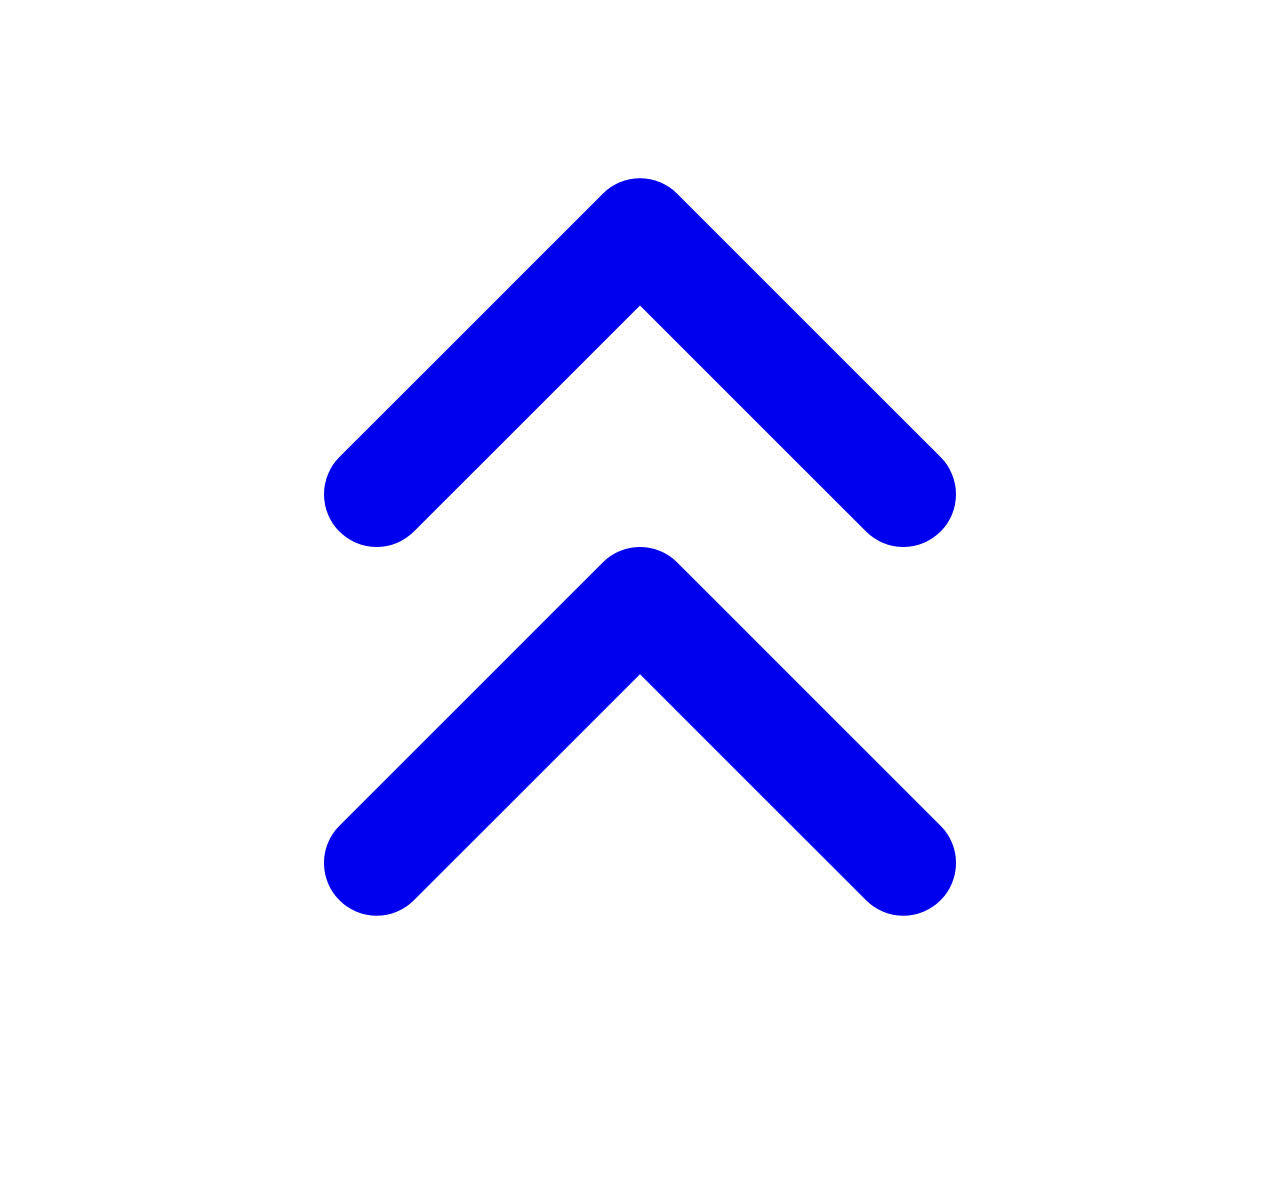
==== commit 81319f26: "fix cv link" ====
--- a/public/index.html
+++ b/public/index.html
@@ -113,7 +113,7 @@
 <main class="main"> 
 <article class="first-entry home-info">
     <header class="entry-header">
-        <h1>Welcome to my portfolio website</h1>
+        <h1>Welcome to my portfolio</h1>
     </header>
     <div class="entry-content md-content">
         
